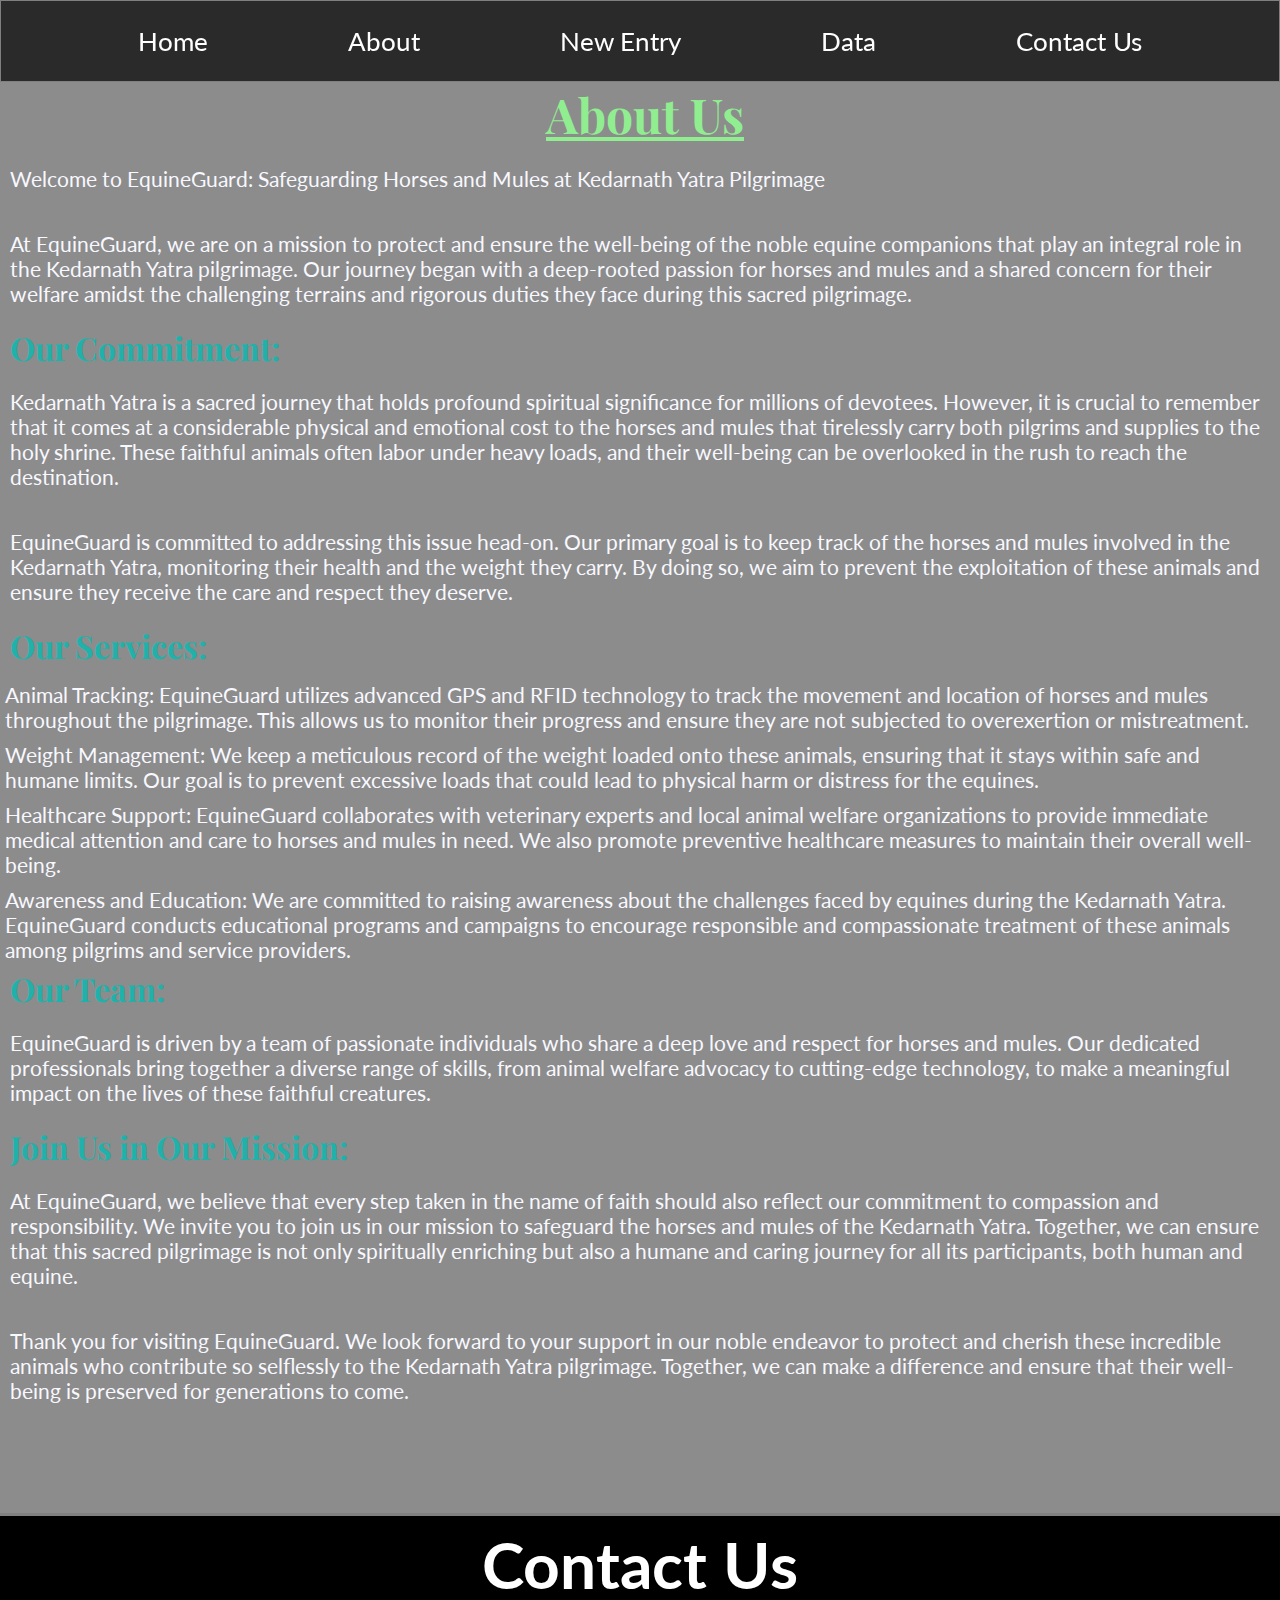
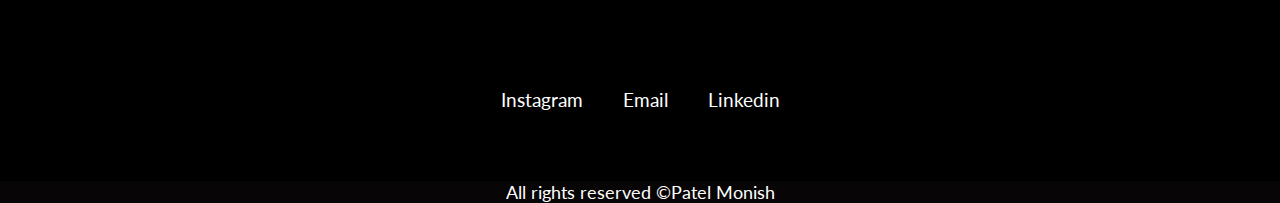
==== About_Us.html @ 6553c2b4 "Add files via upload" ====
<!DOCTYPE html>
<html lang="en">
<head>
    <meta charset="UTF-8">
    <meta name="viewport" content="width=device-width, initial-scale=1.0">
    <link rel="stylesheet" href="About_Us.css">
    <link rel="preconnect" href="https://fonts.googleapis.com">
<link rel="preconnect" href="https://fonts.gstatic.com" crossorigin>
<link href="https://fonts.googleapis.com/css2?family=Lato&family=Poppins:wght@100&display=swap" rel="stylesheet">
<link rel="preconnect" href="https://fonts.googleapis.com">
<link rel="preconnect" href="https://fonts.gstatic.com" crossorigin>
<link href="https://fonts.googleapis.com/css2?family=Lato&family=Playfair+Display&family=Poppins:wght@100&display=swap" rel="stylesheet">
    <title>About Us</title>
</head>
<body>
    <div id="navbar_container">
        <nav id="navbar">
            <ul>
                <li><a href="index.html">Home</a></li>
                <li><a href="About_Us.html">About</a></li>
                <li><a href="">New Entry</a></li>
                <li><a href="data.html">Data</a></li>
                <li><a href="#footer">Contact Us</a></li>
            </ul>
        </nav>

    </div>
    <div id ="About_Text">
        <h1 class="center">About Us</h1>

       <p> Welcome to EquineGuard: Safeguarding Horses and Mules at Kedarnath Yatra Pilgrimage</p>
        
        <p>At EquineGuard, we are on a mission to protect and ensure the well-being of the noble equine companions that play an integral role in the Kedarnath Yatra pilgrimage. Our journey began with a deep-rooted passion for horses and mules and a shared concern for their welfare amidst the challenging terrains and rigorous duties they face during this sacred pilgrimage.</p>
        
        <h2>Our Commitment:</h2>
        
        <p>Kedarnath Yatra is a sacred journey that holds profound spiritual significance for millions of devotees. However, it is crucial to remember that it comes at a considerable physical and emotional cost to the horses and mules that tirelessly carry both pilgrims and supplies to the holy shrine. These faithful animals often labor under heavy loads, and their well-being can be overlooked in the rush to reach the destination.</p>
        
        <p>EquineGuard is committed to addressing this issue head-on. Our primary goal is to keep track of the horses and mules involved in the Kedarnath Yatra, monitoring their health and the weight they carry. By doing so, we aim to prevent the exploitation of these animals and ensure they receive the care and respect they deserve.</p>
        
        <h2 id="servhead">Our Services:</h2>
    
        <p class="servpara">Animal Tracking: EquineGuard utilizes advanced GPS and RFID technology to track the movement and location of horses and mules throughout the pilgrimage. This allows us to monitor their progress and ensure they are not subjected to overexertion or mistreatment.</p>
        
        <p class="servpara">Weight Management: We keep a meticulous record of the weight loaded onto these animals, ensuring that it stays within safe and humane limits. Our goal is to prevent excessive loads that could lead to physical harm or distress for the equines.</p>
        
        <p class="servpara">Healthcare Support: EquineGuard collaborates with veterinary experts and local animal welfare organizations to provide immediate medical attention and care to horses and mules in need. We also promote preventive healthcare measures to maintain their overall well-being.</p>
        
        <p class="servpara">Awareness and Education: We are committed to raising awareness about the challenges faced by equines during the Kedarnath Yatra. EquineGuard conducts educational programs and campaigns to encourage responsible and compassionate treatment of these animals among pilgrims and service providers.</p>
        
        <h2>Our Team:</h2>
        
        <p>EquineGuard is driven by a team of passionate individuals who share a deep love and respect for horses and mules. Our dedicated professionals bring together a diverse range of skills, from animal welfare advocacy to cutting-edge technology, to make a meaningful impact on the lives of these faithful creatures.</p>
        
        <h2>Join Us in Our Mission:</h2>
        
        <p>At EquineGuard, we believe that every step taken in the name of faith should also reflect our commitment to compassion and responsibility. We invite you to join us in our mission to safeguard the horses and mules of the Kedarnath Yatra. Together, we can ensure that this sacred pilgrimage is not only spiritually enriching but also a humane and caring journey for all its participants, both human and equine.</p>
        
        <p>Thank you for visiting EquineGuard. We look forward to your support in our noble endeavor to protect and cherish these incredible animals who contribute so selflessly to the Kedarnath Yatra pilgrimage. Together, we can make a difference and ensure that their well-being is preserved for generations to come.</p>
    </div>
    <footer id ="footer">
        <h1 class="center"> Contact Us </h1>
        <div id = footerlinks>
        <div class="footerlogo">
         <a href="https://www.instagram.com/monishp31"><img src="/Images/instagram.png" alt="">Instagram</a>
        </div> 
        <div class="footerlogo">
         <a href="mailto:monishp701@gmail.com"><img src="/Images/email_542689.png" alt="">Email</a>
        </div> 
        <div class="footerlogo">
        <a href="https://www.linkedin.com/in/monish-patel-7b8565228">   <img src="/Images/linkedin.png" alt="">Linkedin</a>
        </div> 
        </div>

       <div id="footerbottom"class="center">All rights reserved &copy;Patel Monish</div>
   </footer>
</body>
</html>
---- About_Us.css ----
* {
    margin: 0px;
    padding: 0px;
}
html::before{
    content: "";
    display: block;
    position: absolute;
    top: 0;
    left: 0;
    width: 100%;
    height: 182vh;
    background-color: rgba(0, 0, 0, 0.45); 
    z-index: -1; 
}
html{
    background:url(/Images/About_Us.jpeg);
    background-size: cover;
    
}

#navbar_container {
    position:sticky;
    top: 0px;
    font-family: 'Lato';
}

#navbar::before {
    content: "";
    position: absolute;
    top: 0px;
    height: 100%;
    width: 100%;
    z-index: -1;
    opacity: 0.7;
    background-color:black;
}

nav ul {
    display: flex;
    list-style: none;
    border: 1px solid gray;
    justify-content: center;
    align-items: center;
    padding: 25px;

}

nav ul li a {
    font-size: 1.6rem;
    padding: 70px;
    color: white;
    text-decoration: none;
}

nav ul li a:hover {
    text-decoration: underline;
}

#About_Text h1{
   color: lightgreen;
   font-family: 'PlayFair Display';
   padding-left: 10px;
   font-size: 3rem;
   text-decoration: underline;
}
h2{
  color: lightseagreen;
  font-family: 'PlayFair Display';
  padding-left: 10px;
  font-size: 2rem;
}
p{
    font-family: 'Lato';
    color: ghostwhite;
    font-size: 1.3rem;
    padding: 20px 10px;
}
#servhead{
  margin-bottom: 10px;
}
.servpara{
padding: 5px;
}


.center{
    text-align: center;
}

#footer {
    background-color: black;
    position: relative;
    top: 90px;
    width: 100%;
    height: 100%;
    border-top: 3px solid gray;
    color: white;
    font-family: 'Lato';
}

#footer h1 {
    margin-top: 10px;
    font-size: 4rem;
}


#footerlinks {
    display: flex;
    justify-content: center;
    margin: 40px 0px;
    padding: 10px;

}

.footerlogo img {
    filter: invert(1);
    width: 20%;
    margin-bottom: 15px;
}

.footerlogo a {
    display: flex;
    align-items: center;
    flex-direction: column;
    text-decoration: none;
    padding: 20px;
    color: white;
    font-size: 1.2rem;
    cursor: pointer;
}
.footerlogo a:hover{
    text-decoration: underline;
}
#footerbottom {
    background-color: rgb(7, 5, 5);
    position: relative;
    bottom: 0px;
    font-size: 1.13rem;
}
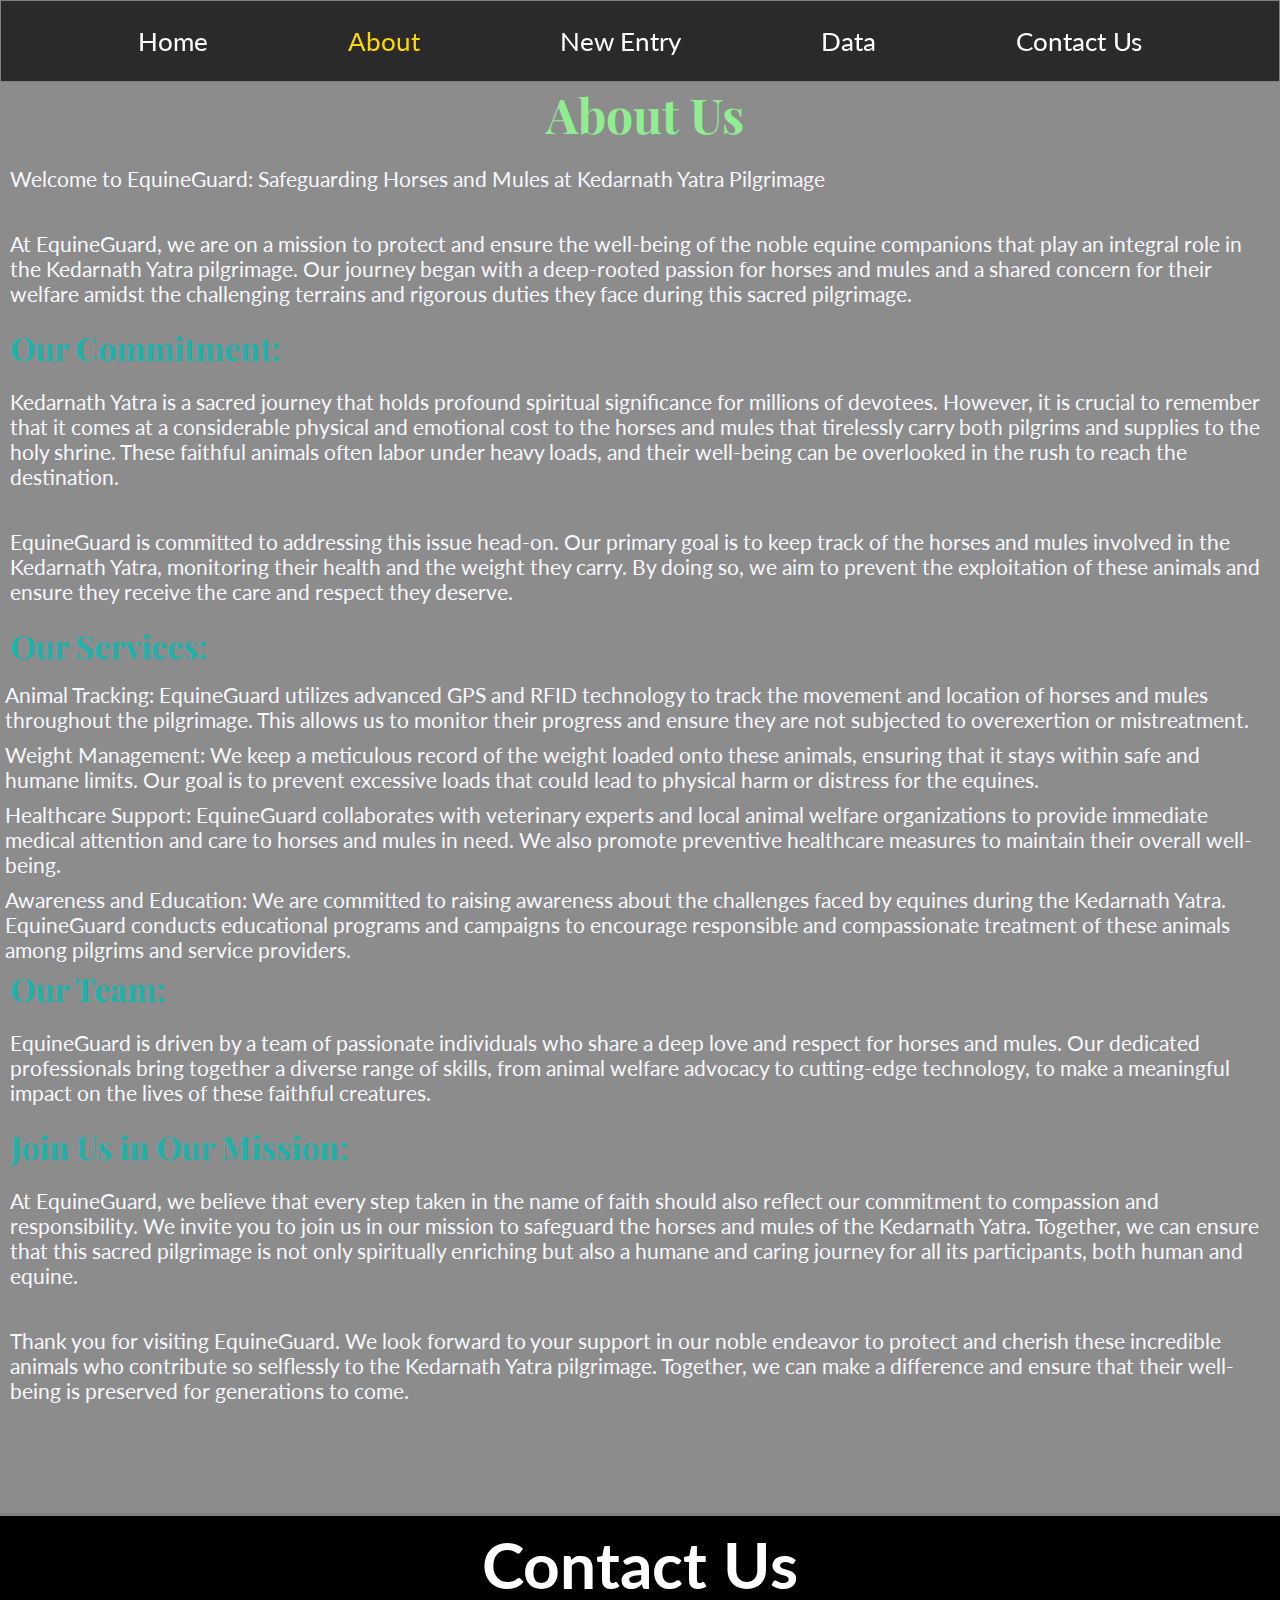
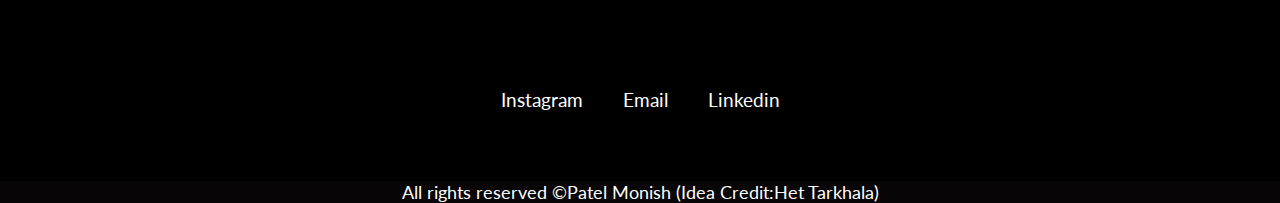
==== commit 5808864d: "Add files via upload" ====
--- a/About_Us.html
+++ b/About_Us.html
@@ -17,8 +17,8 @@
         <nav id="navbar">
             <ul>
                 <li><a href="index.html">Home</a></li>
-                <li><a href="About_Us.html">About</a></li>
-                <li><a href="">New Entry</a></li>
+                <li><a href="About_Us.html" class="active">About</a></li>
+                <li><a href="new_entry.html">New Entry</a></li>
                 <li><a href="data.html">Data</a></li>
                 <li><a href="#footer">Contact Us</a></li>
             </ul>
@@ -72,7 +72,7 @@
         </div> 
         </div>
 
-       <div id="footerbottom"class="center">All rights reserved &copy;Patel Monish</div>
+       <div id="footerbottom"class="center">All rights reserved &copy;Patel Monish (Idea Credit:Het Tarkhala)</div>
    </footer>
 </body>
 </html>--- a/About_Us.css
+++ b/About_Us.css
@@ -57,13 +57,15 @@
 nav ul li a:hover {
     text-decoration: underline;
 }
-
+nav ul li a.active {
+    color:gold;
+}
 #About_Text h1{
    color: lightgreen;
    font-family: 'PlayFair Display';
    padding-left: 10px;
    font-size: 3rem;
-   text-decoration: underline;
+  
 }
 h2{
   color: lightseagreen;
@@ -139,3 +141,150 @@
     bottom: 0px;
     font-size: 1.13rem;
 }
+
+/*Media Query*/
+@media screen and (max-width:800px) {
+    html::before{
+        content: "";
+        display: block;
+        position: absolute;
+        top: 0;
+        left: 0;
+        width: 100%;
+        height: 210vh ;
+        background-color: rgba(0, 0, 0, 0.45); 
+        z-index: -1; 
+    }
+    html{
+        background:url(/Images/About_Us.jpeg);
+        background-size: cover;
+        
+    }
+    #navbar_container {
+        position:relative;
+        top: 0px;
+        font-family: 'Lato';
+    }
+    
+    #navbar::before {
+        content: "";
+        position: absolute;
+        top: 0px;
+        height: 100%;
+        width: 100%;
+        z-index: -1;
+        opacity: 0.7;
+        background-color:black;
+    }
+    
+    nav ul {
+        display: flex;
+        list-style: none;
+        border: 1px solid gray;
+        justify-content: center;
+        align-items: center;
+        padding: 21px 2px;
+    
+    }
+    
+    nav ul li a {
+        font-size: 0.9rem;
+        padding: 2px 7px;
+        color: white;
+        text-decoration: none;
+    }
+    
+    nav ul li a:hover {
+        text-decoration: underline;
+    }
+    nav ul li a.active {
+        color:gold;
+    }
+    #About_Text h1{
+        margin-top: 20px;
+        font-size: 1.8rem;
+        color: lightgreen;
+        font-family: 'PlayFair Display';
+      
+    }
+    h2{
+        color: lightseagreen;
+        font-family: 'PlayFair Display';
+        padding-left: 10px;
+        font-size: 1.4rem;
+      }
+      p{
+          font-family: 'Lato';
+          color: ghostwhite;
+          font-size: 0.7rem;
+          padding: 10px 5px;
+      }
+      #servhead{
+        margin-bottom: 5px;
+      }
+      .servpara{
+      padding: 10px 5px;
+      }
+    #footer {
+        background-color: black;
+        position: relative;
+        top: 90px;
+        width: 100%;
+        height: 100%;
+        border-top: 3px solid gray;
+        color: white;
+        font-family: 'Lato';
+    }
+    
+    #footer h1 {
+        margin-top: 10px;
+        font-size: 1.8rem;
+    }
+    
+    
+    #footerlinks {
+        display: flex;
+        justify-content: center;
+        margin: 40px 0px;
+        padding: 10px;
+    
+    }
+    
+    .footerlogo img {
+        filter: invert(1);
+        width: 20%;
+        margin-bottom: 15px;
+    }
+    
+    .footerlogo a {
+        display: flex;
+        align-items: center;
+        flex-direction: column;
+        text-decoration: none;
+        padding: 10px;
+        color: white;
+        font-size: 0.7rem;
+        cursor: pointer;
+    }
+    .footerlogo a:hover{
+        text-decoration: underline;
+    }
+    #footerbottom {
+        background-color: rgb(7, 5, 5);
+        position: relative;
+        bottom: 0px;
+        font-size: 0.55rem;
+    }
+    
+    .center {
+        text-align: center;
+    }
+    .showItem{
+        display: flex;
+       
+    }
+    .green{
+        background-color: green;
+    }
+    
+}
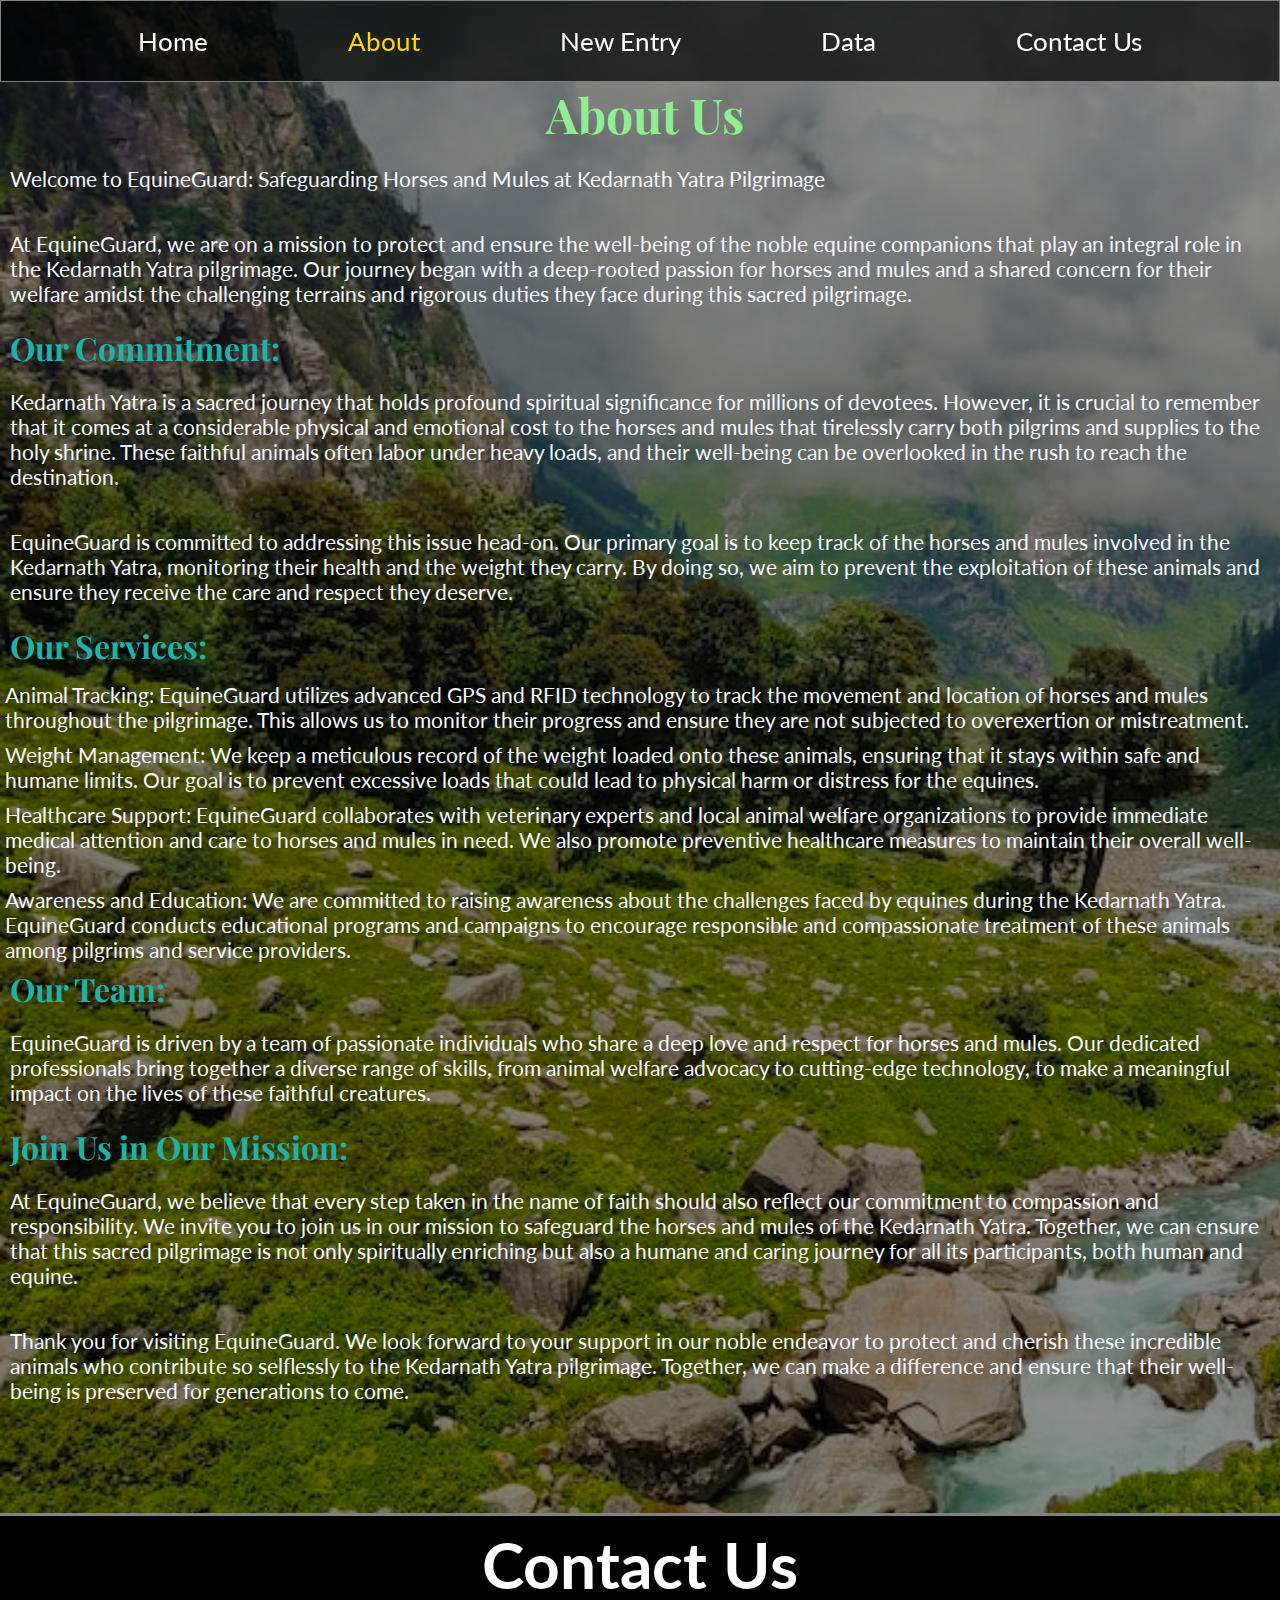
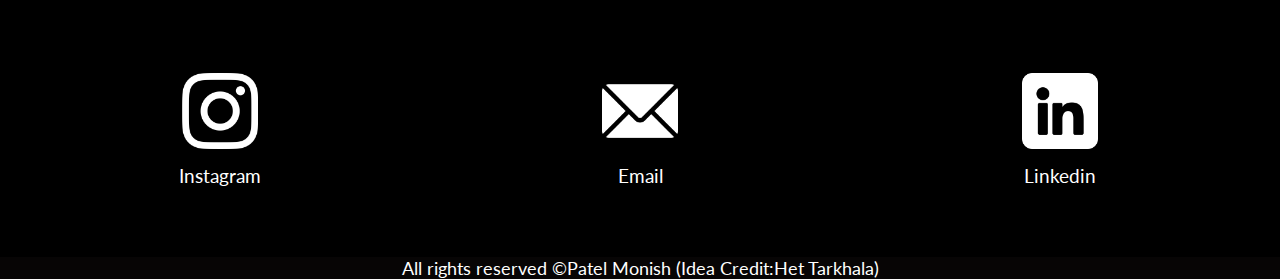
==== commit 3593c11e: "Update About_Us.html" ====
--- a/About_Us.html
+++ b/About_Us.html
@@ -62,17 +62,17 @@
         <h1 class="center"> Contact Us </h1>
         <div id = footerlinks>
         <div class="footerlogo">
-         <a href="https://www.instagram.com/monishp31"><img src="/Images/instagram.png" alt="">Instagram</a>
+         <a href="https://www.instagram.com/monishp31"><img src="instagram.png" alt="">Instagram</a>
         </div> 
         <div class="footerlogo">
-         <a href="mailto:monishp701@gmail.com"><img src="/Images/email_542689.png" alt="">Email</a>
+         <a href="mailto:monishp701@gmail.com"><img src="email_542689.png" alt="">Email</a>
         </div> 
         <div class="footerlogo">
-        <a href="https://www.linkedin.com/in/monish-patel-7b8565228">   <img src="/Images/linkedin.png" alt="">Linkedin</a>
+        <a href="https://www.linkedin.com/in/monish-patel-7b8565228">   <img src="linkedin.png" alt="">Linkedin</a>
         </div> 
         </div>
 
        <div id="footerbottom"class="center">All rights reserved &copy;Patel Monish (Idea Credit:Het Tarkhala)</div>
    </footer>
 </body>
-</html>+</html>
--- a/About_Us.css
+++ b/About_Us.css
@@ -15,7 +15,7 @@
     z-index: -1; 
 }
 html{
-    background:url(/Images/About_Us.jpeg);
+    background:url(About_Us.jpeg);
     background-size: cover;
     
 }
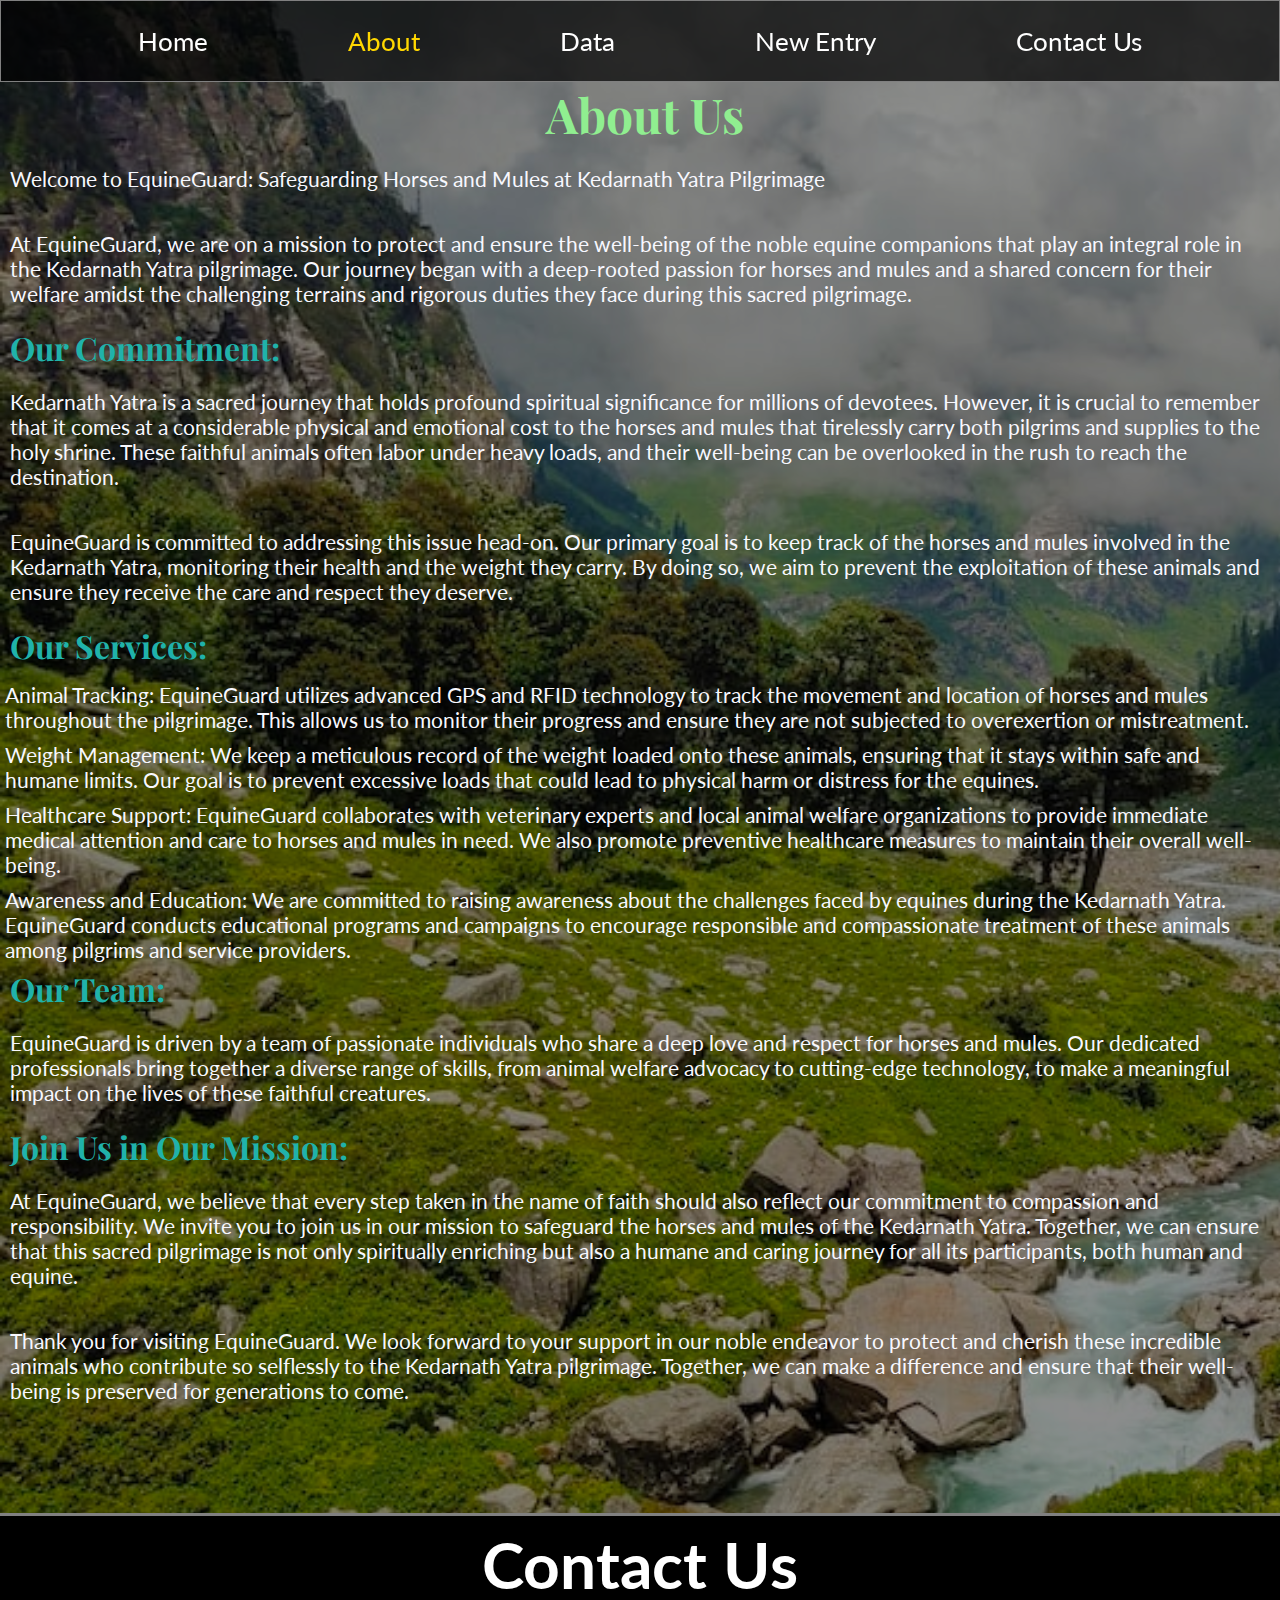
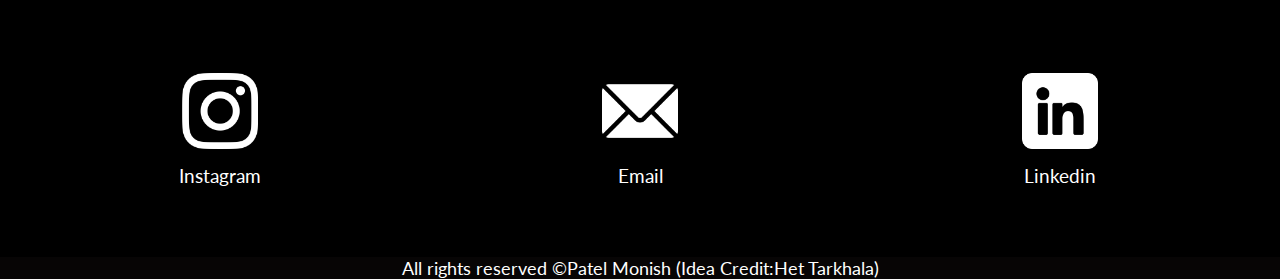
==== commit b0916884: "Update About_Us.html" ====
--- a/About_Us.html
+++ b/About_Us.html
@@ -16,10 +16,10 @@
     <div id="navbar_container">
         <nav id="navbar">
             <ul>
-                <li><a href="index.html">Home</a></li>
+                 <li><a href="index.html">Home</a></li>
                 <li><a href="About_Us.html" class="active">About</a></li>
+                <li><a href="data.html">Data</a></li>
                 <li><a href="new_entry.html">New Entry</a></li>
-                <li><a href="data.html">Data</a></li>
                 <li><a href="#footer">Contact Us</a></li>
             </ul>
         </nav>
--- a/About_Us.css
+++ b/About_Us.css
@@ -151,12 +151,12 @@
         top: 0;
         left: 0;
         width: 100%;
-        height: 210vh ;
+        height: 204vh ;
         background-color: rgba(0, 0, 0, 0.45); 
         z-index: -1; 
     }
     html{
-        background:url(/Images/About_Us.jpeg);
+        background:url(About_Us.jpeg);
         background-size: cover;
         
     }
